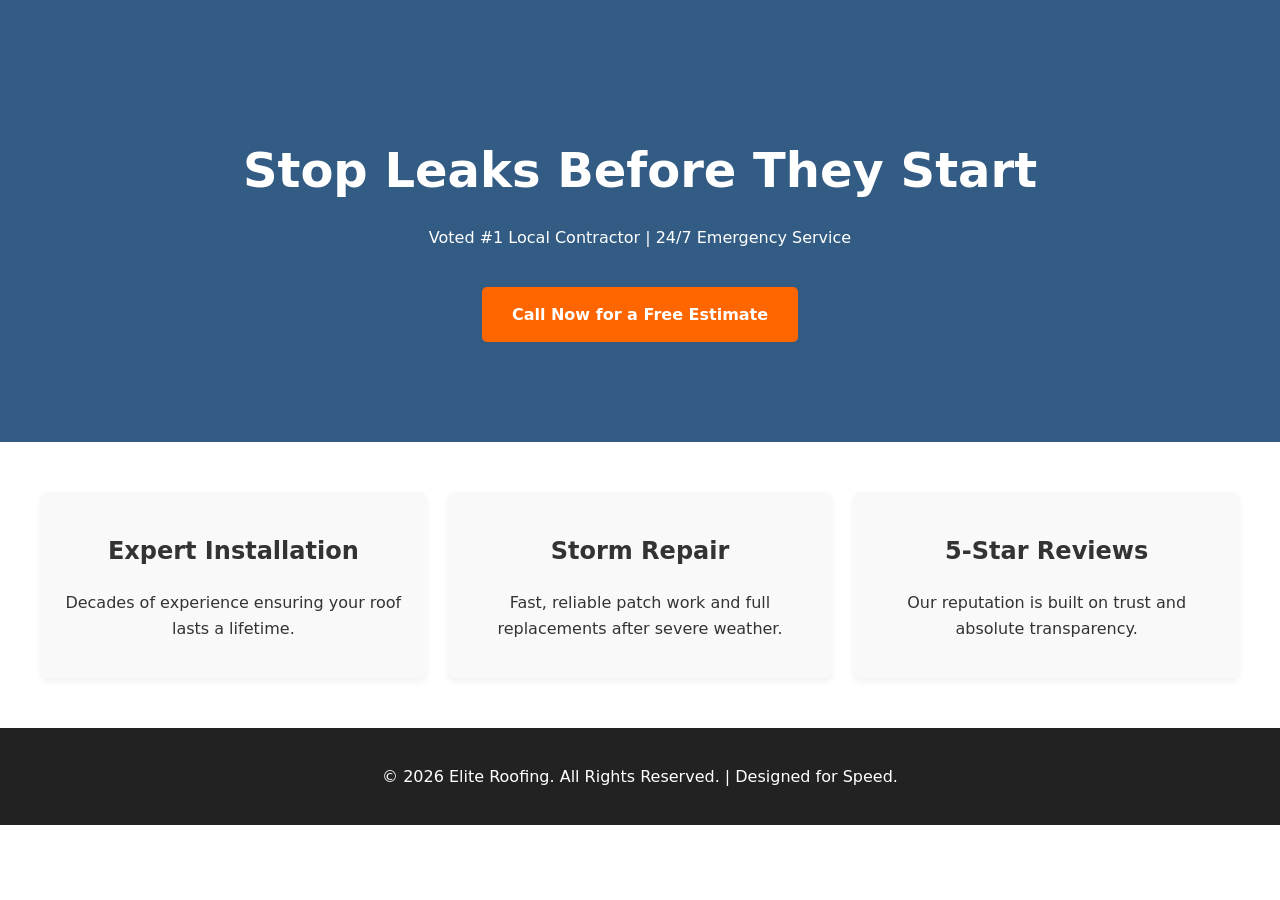
==== Public/index.html @ a347f46a "Pushing online" ====
<!DOCTYPE html>
<html lang="en">
<head>
    <meta charset="UTF-8">
    <meta name="viewport" content="width=device-width, initial-scale=1.0">
    <!-- Preload critical fonts/images to guarantee fast LCP -->
    <link rel="preload" href="hero-bg.jpg" as="image">
    <title>Elite Roofing & Repair | Fast, Reliable Service</title>
    <meta name="description" content="Top-rated roofing contractors in your area. Fast response, free estimates, and guaranteed work.">
    
    <style>
        /* Inlined Critical CSS for instant painting */
        :root { --primary: #003366; --accent: #ff6600; --text: #333; }
        body { font-family: system-ui, -apple-system, sans-serif; margin: 0; padding: 0; color: var(--text); line-height: 1.6; }
        .hero { background: linear-gradient(rgba(0,51,102,0.8), rgba(0,51,102,0.8)), url('hero-bg.jpg') center/cover; color: white; padding: 100px 20px; text-align: center; }
        .hero h1 { font-size: 3rem; margin-bottom: 10px; }
        .cta-btn { display: inline-block; background: var(--accent); color: white; padding: 15px 30px; text-decoration: none; font-weight: bold; border-radius: 5px; margin-top: 20px; transition: transform 0.2s; }
        .cta-btn:hover { transform: scale(1.05); }
        .features { display: grid; grid-template-columns: repeat(auto-fit, minmax(300px, 1fr)); gap: 20px; padding: 50px 20px; max-width: 1200px; margin: 0 auto; }
        .card { background: #f9f9f9; padding: 20px; border-radius: 8px; box-shadow: 0 4px 6px rgba(0,0,0,0.05); text-align: center; }
        footer { background: #222; color: white; text-align: center; padding: 20px; }
    </style>
</head>
<body>

    <header class="hero">
        <h1>Stop Leaks Before They Start</h1>
        <p>Voted #1 Local Contractor | 24/7 Emergency Service</p>
        <a href="tel:+1234567890" class="cta-btn">Call Now for a Free Estimate</a>
    </header>

    <main class="features">
        <div class="card">
            <h2>Expert Installation</h2>
            <p>Decades of experience ensuring your roof lasts a lifetime.</p>
        </div>
        <div class="card">
            <h2>Storm Repair</h2>
            <p>Fast, reliable patch work and full replacements after severe weather.</p>
        </div>
        <div class="card">
            <h2>5-Star Reviews</h2>
            <p>Our reputation is built on trust and absolute transparency.</p>
        </div>
    </main>

    <footer>
        <p>&copy; 2026 Elite Roofing. All Rights Reserved. | Designed for Speed.</p>
    </footer>

</body>
</html>
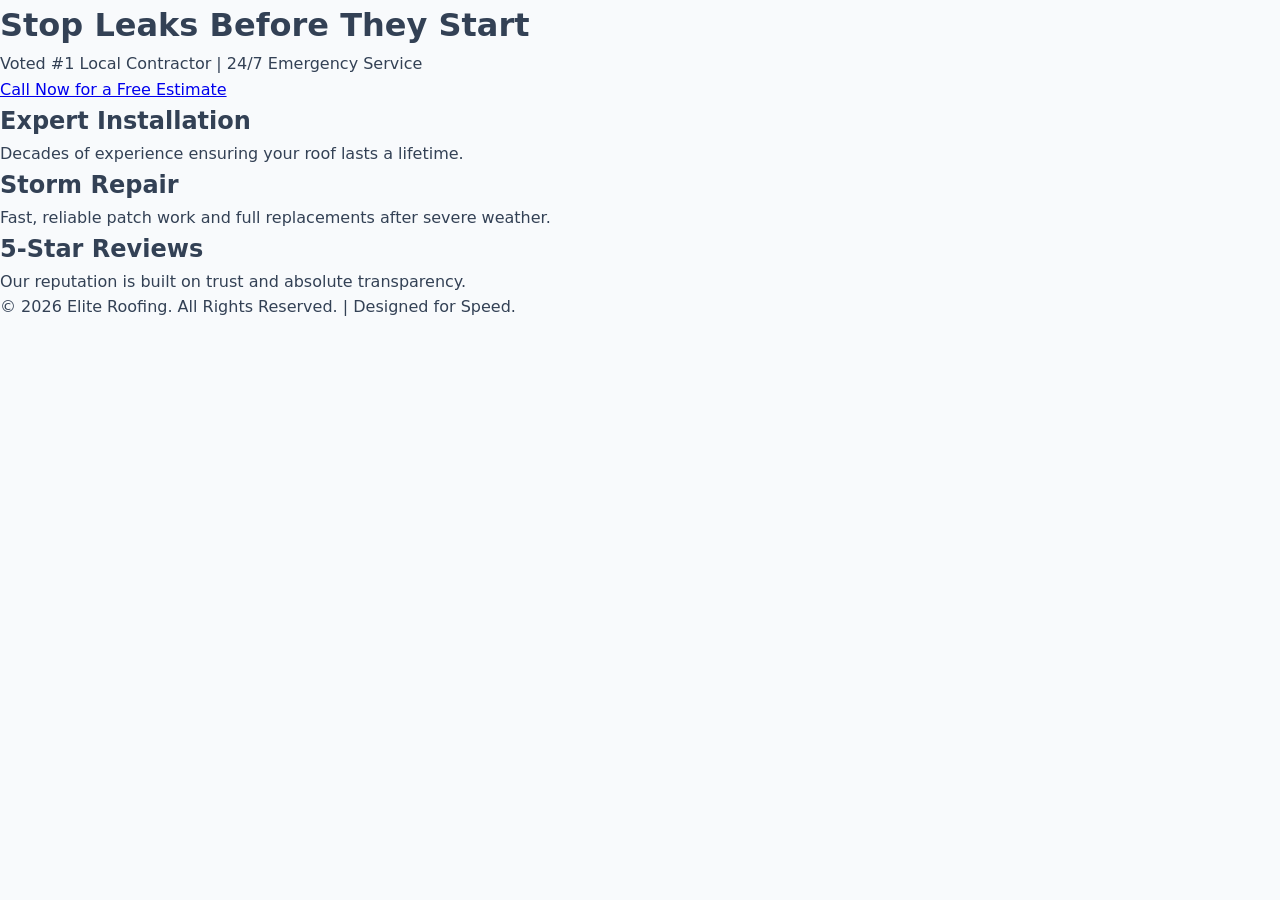
==== commit ca59a6ce: "added js css" ====
--- a/Public/index.html
+++ b/Public/index.html
@@ -6,20 +6,13 @@
     <!-- Preload critical fonts/images to guarantee fast LCP -->
     <link rel="preload" href="hero-bg.jpg" as="image">
     <title>Elite Roofing & Repair | Fast, Reliable Service</title>
-    <meta name="description" content="Top-rated roofing contractors in your area. Fast response, free estimates, and guaranteed work.">
-    
-    <style>
-        /* Inlined Critical CSS for instant painting */
-        :root { --primary: #003366; --accent: #ff6600; --text: #333; }
-        body { font-family: system-ui, -apple-system, sans-serif; margin: 0; padding: 0; color: var(--text); line-height: 1.6; }
-        .hero { background: linear-gradient(rgba(0,51,102,0.8), rgba(0,51,102,0.8)), url('hero-bg.jpg') center/cover; color: white; padding: 100px 20px; text-align: center; }
-        .hero h1 { font-size: 3rem; margin-bottom: 10px; }
-        .cta-btn { display: inline-block; background: var(--accent); color: white; padding: 15px 30px; text-decoration: none; font-weight: bold; border-radius: 5px; margin-top: 20px; transition: transform 0.2s; }
-        .cta-btn:hover { transform: scale(1.05); }
-        .features { display: grid; grid-template-columns: repeat(auto-fit, minmax(300px, 1fr)); gap: 20px; padding: 50px 20px; max-width: 1200px; margin: 0 auto; }
-        .card { background: #f9f9f9; padding: 20px; border-radius: 8px; box-shadow: 0 4px 6px rgba(0,0,0,0.05); text-align: center; }
-        footer { background: #222; color: white; text-align: center; padding: 20px; }
-    </style>
+<head>
+    <meta charset="UTF-8">
+    <!-- This is the Master Switch for mobile -->
+    <meta name="viewport" content="width=device-width, initial-scale=1.0">
+    <title>Sovereign Business</title>
+    <!-- This links to your new master style file -->
+    <link rel="stylesheet" href="style.css">
 </head>
 <body>
 
--- a/Public/style.css
+++ b/Public/style.css
@@ -0,0 +1,117 @@
+/* =========================================
+   SOVEREIGN MASTER STYLESHEET
+   Mobile-First | High-Performance | Lightweight
+========================================= */
+
+/* 1. CSS VARIABLES (Change your brand colors here) */
+:root {
+    --primary: #0f172a; /* Deep Slate Blue */
+    --accent: #3b82f6;  /* Bright Tech Blue */
+    --bg-light: #f8fafc;
+    --text-main: #334155;
+    --text-light: #64748b;
+    --white: #ffffff;
+    --border: #e2e8f0;
+}
+
+/* 2. UNIVERSAL MOBILE RESET (Pillar 2) */
+* {
+    box-sizing: border-box;
+    margin: 0;
+    padding: 0;
+}
+
+body {
+    font-family: system-ui, -apple-system, sans-serif;
+    background-color: var(--bg-light);
+    color: var(--text-main);
+    line-height: 1.6;
+    overflow-x: hidden; /* Stops horizontal screen-breaking on phones */
+}
+
+img, video {
+    max-width: 100%;
+    height: auto;
+}
+
+/* 3. LAYOUT & CONTAINERS */
+.container {
+    width: 100%;
+    max-width: 1100px;
+    margin: 0 auto;
+    padding: 20px;
+}
+
+.header {
+    background-color: var(--primary);
+    color: var(--white);
+    padding: 30px 20px;
+    text-align: center;
+    border-radius: 0 0 8px 8px;
+    margin-bottom: 30px;
+}
+
+/* 4. BUTTONS & INPUTS */
+.btn {
+    display: inline-block;
+    background-color: var(--accent);
+    color: var(--white);
+    padding: 12px 24px;
+    text-decoration: none;
+    border-radius: 6px;
+    font-weight: bold;
+    border: none;
+    cursor: pointer;
+    transition: background 0.3s ease;
+}
+
+.btn:hover { background-color: #2563eb; }
+
+input, select {
+    padding: 12px;
+    border: 1px solid var(--border);
+    border-radius: 6px;
+    font-size: 1rem;
+}
+
+/* 5. DASHBOARD TABLE STYLES */
+.table-container {
+    width: 100%;
+    overflow-x: auto; /* Enables horizontal swipe on phones */
+    -webkit-overflow-scrolling: touch;
+    background: var(--white);
+    border-radius: 8px;
+    box-shadow: 0 4px 6px rgba(0,0,0,0.05);
+}
+
+table {
+    width: 100%;
+    border-collapse: collapse;
+    min-width: 600px; /* Forces table to stay readable, triggers swiping if screen is smaller */
+}
+
+th, td {
+    padding: 15px;
+    text-align: left;
+    border-bottom: 1px solid var(--border);
+}
+
+th { background-color: #f1f5f9; font-weight: 600; }
+
+/* 6. MOBILE RESPONSIVENESS (Pillar 3) */
+@media (max-width: 768px) {
+    /* Stack elements vertically on phones */
+    .controls, .grid {
+        display: flex;
+        flex-direction: column;
+        gap: 10px;
+    }
+
+    /* Make buttons and inputs full width for easy thumb-tapping */
+    .btn, input, select {
+        width: 100%;
+        margin-bottom: 10px;
+    }
+
+    .header h1 { font-size: 1.5rem; }
+}
